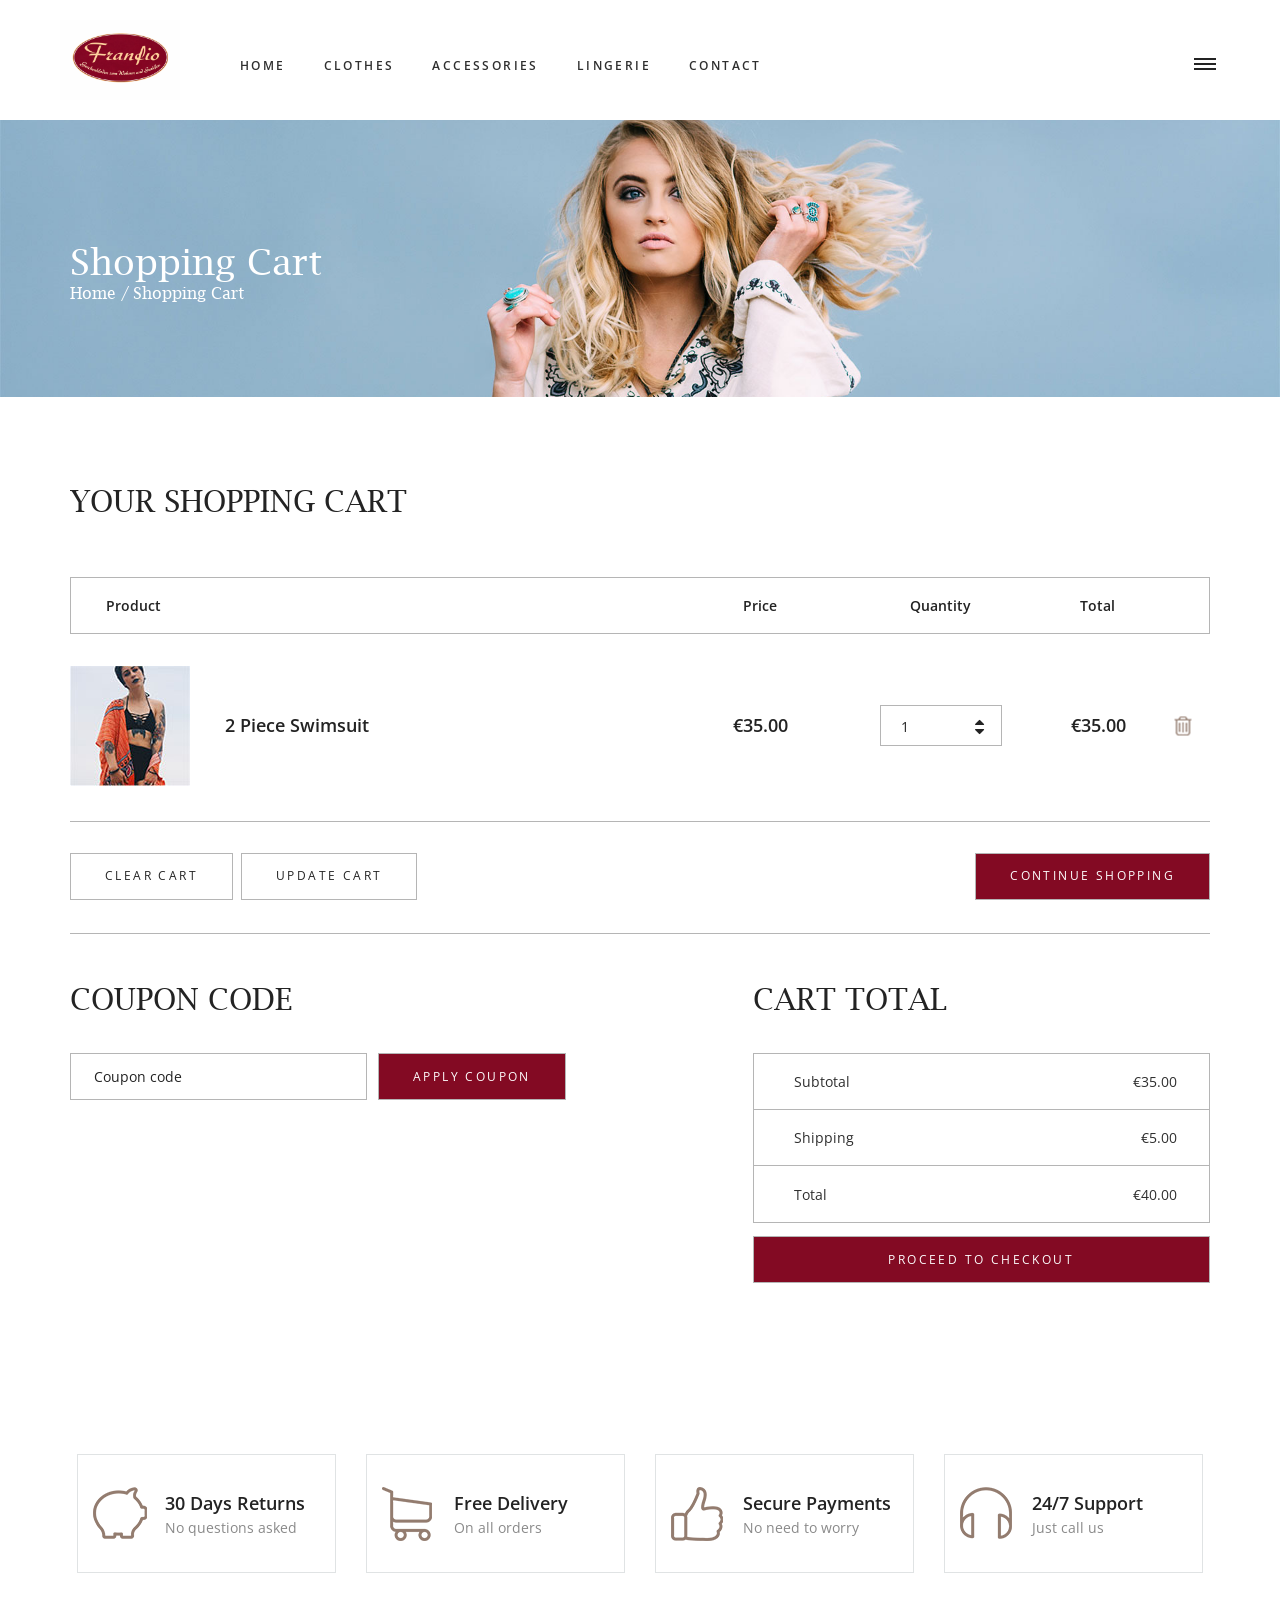
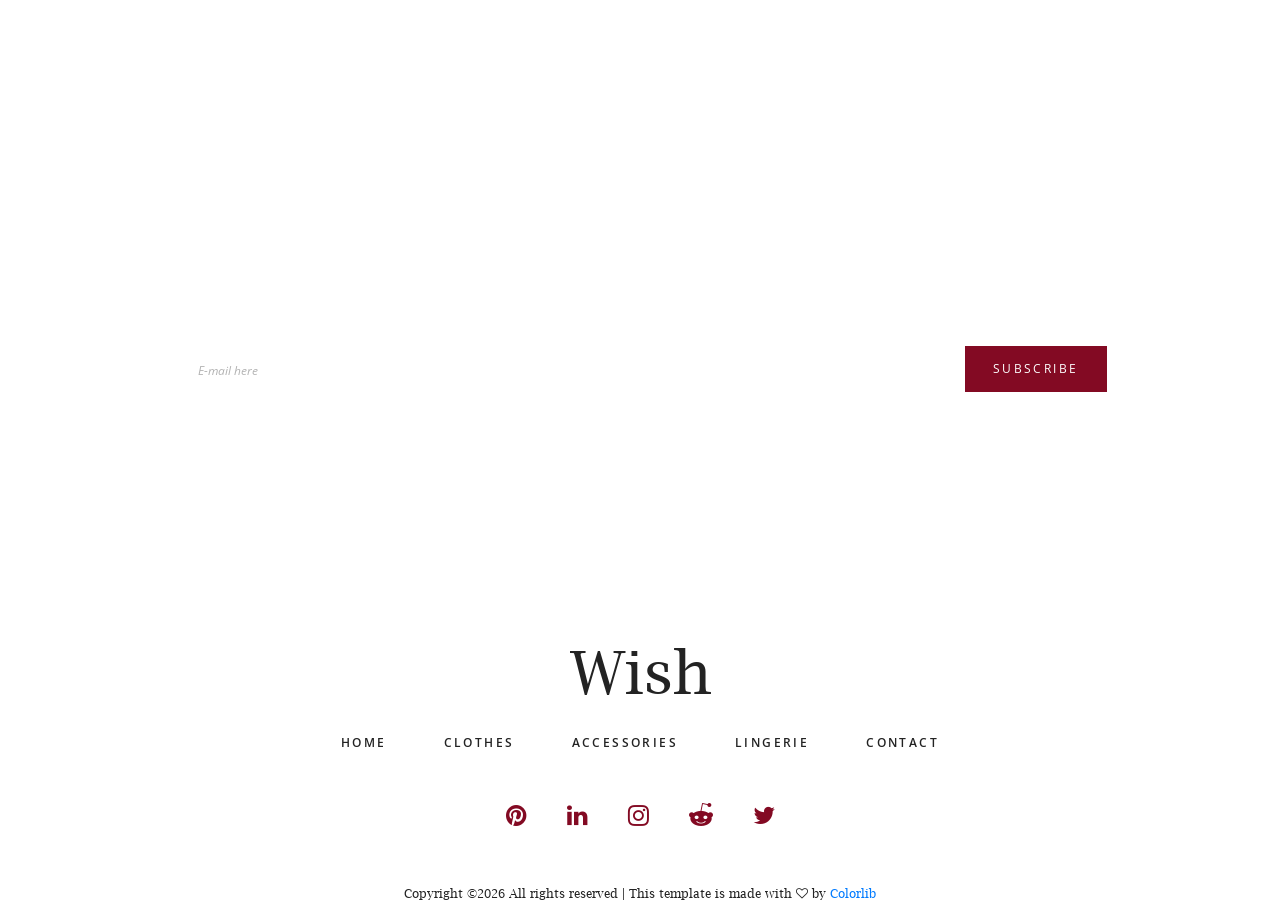
==== cart.html @ d39169b8 "first commit" ====
<!DOCTYPE html>
<html lang="en">
<head>
<title>Cart</title>
<meta charset="utf-8">
<meta http-equiv="X-UA-Compatible" content="IE=edge">
<meta name="description" content="Official website">
<meta name="viewport" content="width=device-width, initial-scale=1">
<link rel="icon" type="image/jpeg" href="images/logome.jpeg">
<meta property="og:image" content="images/logome.jpeg">
<link rel="stylesheet" type="text/css" href="styles/bootstrap4/bootstrap.min.css">
<link href="plugins/font-awesome-4.7.0/css/font-awesome.min.css" rel="stylesheet" type="text/css">
<link rel="stylesheet" type="text/css" href="styles/cart.css">
<link rel="stylesheet" type="text/css" href="styles/cart_responsive.css">
</head>
<body>

<div class="super_container">
	
	<!-- Header -->

	<header class="header">
		<div class="header_inner d-flex flex-row align-items-center justify-content-start">
			<div class="logo"><a href="index.html">
				<img src="images/logome.jpeg" alt="Logo" style="width: 120px;">
			</a></div>
			<nav class="main_nav">
				<ul>
					<li><a href="index.html">home</a></li>
					<li><a href="categories.html">clothes</a></li>
					<li><a href="categories.html">accessories</a></li>
					<li><a href="categories.html">lingerie</a></li>
					<li><a href="contact.html">contact</a></li>
				</ul>
			</nav>


			<div class="burger_container d-flex flex-column align-items-center justify-content-around menu_mm"><div></div><div></div><div></div></div>
		</div>
	</header>

	<!-- Menu -->

	<div class="menu d-flex flex-column align-items-end justify-content-start text-right menu_mm trans_400">
		<div class="menu_close_container"><div class="menu_close"><div></div><div></div></div></div>
		<div class="logo menu_mm"><a href="#">Wish</a></div>
		<nav class="menu_nav">
			<ul class="menu_mm">
				<li class="menu_mm"><a href="index.html">home</a></li>
				<li class="menu_mm"><a href="#">clothes</a></li>
				<li class="menu_mm"><a href="#">accessories</a></li>
				<li class="menu_mm"><a href="#">lingerie</a></li>
				<li class="menu_mm"><a href="#">contact</a></li>
			</ul>
		</nav>
	</div>

	<!-- Home -->

	<div class="home">
		<div class="home_background parallax-window" data-parallax="scroll" data-image-src="images/cart.jpg" data-speed="0.8"></div>
		<div class="container">
			<div class="row">
				<div class="col">
					<div class="home_container">
						<div class="home_content">
							<div class="home_title">Shopping Cart</div>
							<div class="breadcrumbs">
								<ul>
									<li><a href="index.html">Home</a></li>
									<li>Shopping Cart</li>
								</ul>
							</div>
						</div>
					</div>
				</div>
			</div>
		</div>
	</div>

	<!-- Cart -->

	<div class="cart_container">
		<div class="container">
			<div class="row">
				<div class="col">
					<div class="cart_title">your shopping cart</div>
				</div>
			</div>
			<div class="row">
				<div class="col">
					<div class="cart_bar d-flex flex-row align-items-center justify-content-start">
						<div class="cart_bar_title_name">Product</div>
						<div class="cart_bar_title_content ml-auto">
							<div class="cart_bar_title_content_inner d-flex flex-row align-items-center justify-content-end">
								<div class="cart_bar_title_price">Price</div>
								<div class="cart_bar_title_quantity">Quantity</div>
								<div class="cart_bar_title_total">Total</div>
								<div class="cart_bar_title_button"></div>
							</div>
						</div>
					</div>
				</div>
			</div>
			<div class="row">
				<div class="col">
					<div class="cart_products">
						<ul>
							<li class=" cart_product d-flex flex-md-row flex-column align-items-md-center align-items-start justify-content-start">
								<!-- Product Image -->
								<div class="cart_product_image"><img src="images/cart_product_1.jpg" alt=""></div>
								<!-- Product Name -->
								<div class="cart_product_name"><a href="product.html">2 Piece Swimsuit</a></div>
								<div class="cart_product_info ml-auto">
									<div class="cart_product_info_inner d-flex flex-row align-items-center justify-content-md-end justify-content-start">
										<!-- Product Price -->
										<div class="cart_product_price">€35.00</div>
										<!-- Product Quantity -->
										<div class="product_quantity_container">
											<div class="product_quantity clearfix">
												<input id="quantity_input" type="text" pattern="[0-9]*" value="1">
												<div class="quantity_buttons">
													<div id="quantity_inc_button" class="quantity_inc quantity_control"><i class="fa fa-caret-up" aria-hidden="true"></i></div>
													<div id="quantity_dec_button" class="quantity_dec quantity_control"><i class="fa fa-caret-down" aria-hidden="true"></i></div>
												</div>
											</div>
										</div>
										<!-- Products Total Price -->
										<div class="cart_product_total">€35.00</div>
										<!-- Product Cart Trash Button -->
										<div class="cart_product_button">
											<button class="cart_product_remove"><img src="images/trash.png" alt=""></button>
										</div>
									</div>
								</div>
							</li>
						</ul>
					</div>
				</div>
			</div>
			<div class="row">
				<div class="col">
					<div class="cart_control_bar d-flex flex-md-row flex-column align-items-start justify-content-start">
						<button class="button_clear cart_button">clear cart</button>
						<button class="button_update cart_button">update cart</button>
						<button class="button_update cart_button_2 ml-md-auto">continue shopping</button>
					</div>
				</div>
			</div>
			<div class="row cart_extra">
				<!-- Cart Coupon -->
				<div class="col-lg-6">
					<div class="cart_coupon">
						<div class="cart_title">coupon code</div>
						<form action="#" class="cart_coupon_form d-flex flex-row align-items-start justify-content-start" id="cart_coupon_form">
							<input type="text" class="cart_coupon_input" placeholder="Coupon code" required="required">
							<button class="button_clear cart_button_2">apply coupon</button>
						</form>
					</div>
				</div>
				<!-- Cart Total -->
				<div class="col-lg-5 offset-lg-1">
					<div class="cart_total">
						<div class="cart_title">cart total</div>
						<ul>
							<li class="d-flex flex-row align-items-center justify-content-start">
								<div class="cart_total_title">Subtotal</div>
								<div class="cart_total_price ml-auto">€35.00</div>
							</li>
							<li class="d-flex flex-row align-items-center justify-content-start">
								<div class="cart_total_title">Shipping</div>
								<div class="cart_total_price ml-auto">€5.00</div>
							</li>
							<li class="d-flex flex-row align-items-center justify-content-start">
								<div class="cart_total_title">Total</div>
								<div class="cart_total_price ml-auto">€40.00</div>
							</li>
						</ul>
						<button class="cart_total_button">proceed to checkout</button>
					</div>
				</div>
			</div>
		</div>
	</div>

	<!-- Newsletter -->

	<div class="newsletter">
		<div class="newsletter_content">
			<div class="newsletter_image parallax-window" data-parallax="scroll" data-image-src="images/cart_nl.jpg" data-speed="0.8"></div>
			<div class="container">
				<div class="row options">

					<!-- Options Item -->
					<div class="col-lg-3">
						<div class="options_item d-flex flex-row align-items-center justify-content-start">
							<div class="option_image"><img src="images/option_1.png" alt=""></div>
							<div class="option_content">
								<div class="option_title">30 Days Returns</div>
								<div class="option_subtitle">No questions asked</div>
							</div>
						</div>
					</div>

					<!-- Options Item -->
					<div class="col-lg-3">
						<div class="options_item d-flex flex-row align-items-center justify-content-start">
							<div class="option_image"><img src="images/option_2.png" alt=""></div>
							<div class="option_content">
								<div class="option_title">Free Delivery</div>
								<div class="option_subtitle">On all orders</div>
							</div>
						</div>
					</div>

					<!-- Options Item -->
					<div class="col-lg-3">
						<div class="options_item d-flex flex-row align-items-center justify-content-start">
							<div class="option_image"><img src="images/option_3.png" alt=""></div>
							<div class="option_content">
								<div class="option_title">Secure Payments</div>
								<div class="option_subtitle">No need to worry</div>
							</div>
						</div>
					</div>

					<!-- Options Item -->
					<div class="col-lg-3">
						<div class="options_item d-flex flex-row align-items-center justify-content-start">
							<div class="option_image"><img src="images/option_4.png" alt=""></div>
							<div class="option_content">
								<div class="option_title">24/7 Support</div>
								<div class="option_subtitle">Just call us</div>
							</div>
						</div>
					</div>

				</div>
				<div class="row newsletter_row">
					<div class="col">
						<div class="section_title_container text-center">
							<div class="section_subtitle">only the best</div>
							<div class="section_title">subscribe for a 20% discount</div>
						</div>
					</div>
				</div>
				<div class="row newsletter_container">
					<div class="col-lg-10 offset-lg-1">
						<div class="newsletter_form_container">
							<form action="#">
								<input type="email" class="newsletter_input" required="required" placeholder="E-mail here">
								<button type="submit" class="newsletter_button">subscribe</button>
							</form>
						</div>
						<div class="newsletter_text">Integer ut imperdiet erat. Quisque ultricies lectus tellus, eu tristique magna pharetra nec. Fusce vel lorem libero. Integer ex mi, facilisis sed nisi ut, vestib ulum ultrices nulla. Aliquam egestas tempor leo.</div>
					</div>
				</div>
			</div>
		</div>
	</div>

	<!-- Footer -->

	<footer class="footer">
		<div class="container">
			<div class="row">
				<div class="col text-center">
					<div class="footer_logo"><a href="#">Wish</a></div>
					<nav class="footer_nav">
						<ul>
							<li><a href="index.html">home</a></li>
							<li><a href="categories.html">clothes</a></li>
							<li><a href="categories.html">accessories</a></li>
							<li><a href="categories.html">lingerie</a></li>
							<li><a href="contact.html">contact</a></li>
						</ul>
					</nav>
					<div class="footer_social">
						<ul>
							<li><a href="#"><i class="fa fa-pinterest" aria-hidden="true"></i></a></li>
							<li><a href="#"><i class="fa fa-linkedin" aria-hidden="true"></i></a></li>
							<li><a href="#"><i class="fa fa-instagram" aria-hidden="true"></i></a></li>
							<li><a href="#"><i class="fa fa-reddit-alien" aria-hidden="true"></i></a></li>
							<li><a href="#"><i class="fa fa-twitter" aria-hidden="true"></i></a></li>
						</ul>
					</div>
					<div class="copyright"><!-- Link back to Colorlib can't be removed. Template is licensed under CC BY 3.0. -->
Copyright &copy;<script>document.write(new Date().getFullYear());</script> All rights reserved | This template is made with <i class="fa fa-heart-o" aria-hidden="true"></i> by <a href="https://colorlib.com" target="_blank">Colorlib</a>
<!-- Link back to Colorlib can't be removed. Template is licensed under CC BY 3.0. --></div>
				</div>
			</div>
		</div>
	</footer>
</div>

<script src="js/jquery-3.2.1.min.js"></script>
<script src="styles/bootstrap4/popper.js"></script>
<script src="styles/bootstrap4/bootstrap.min.js"></script>
<script src="plugins/easing/easing.js"></script>
<script src="plugins/parallax-js-master/parallax.min.js"></script>
<script src="js/cart_custom.js"></script>
</body>
</html>
---- styles/cart.css ----
@charset "utf-8";
/* CSS Document */

/******************************

[Table of Contents]

1. Fonts
2. Body and some general stuff
3. Header
	3.1 Header - Logo
	3.2 Header - Main Navigation
	3.3 Header - Search
	3.4 Header - Shopping
	3.5 Header - Burger
4. Home
5. Menu
6. Cart
7. Options
8. Newsletter
9. Footer


******************************/

/***********
1. Fonts
***********/

@import url('https://fonts.googleapis.com/css?family=Open+Sans:300,400,600,700,800');
@font-face
{
	font-family: 'Lucida';
	src: url('../fonts/lucida_bright_regular.ttf')  format('truetype');
}
@font-face
{
	font-family: 'Lucida';
	src: url('../fonts/lucida_bright_demi.ttf')  format('truetype');
	font-weight: 700;
}
@font-face
{
	font-family: 'Beyond';
	src: url('../fonts/beyond_the_mountains.otf')  format('opentype'),
		 url('../fonts/beyond_the_mountains.ttf')  format('truetype');
}

/*********************************
2. Body and some general stuff
*********************************/

*
{
	margin: 0;
	padding: 0;
	-webkit-font-smoothing: antialiased;
	-webkit-text-shadow: rgba(0,0,0,.01) 0 0 1px;
	text-shadow: rgba(0,0,0,.01) 0 0 1px;
}
body
{
	font-family: 'Open Sans', sans-serif;
	font-size: 14px;
	font-weight: 400;
	background: #FFFFFF;
	color: #2f2f2f;
}
div
{
	display: block;
	position: relative;
	-webkit-box-sizing: border-box;
    -moz-box-sizing: border-box;
    box-sizing: border-box;
}
ul
{
	list-style: none;
	margin-bottom: 0px;
}
p
{
	font-family: 'Open Sans', sans-serif;
	font-size: 14px;
	line-height: 2;
	font-weight: 400;
	color: #929191;
	-webkit-font-smoothing: antialiased;
	-webkit-text-shadow: rgba(0,0,0,.01) 0 0 1px;
	text-shadow: rgba(0,0,0,.01) 0 0 1px;
}
p a
{
	display: inline;
	position: relative;
	color: inherit;
	border-bottom: solid 1px #830a23;
	-webkit-transition: all 200ms ease;
	-moz-transition: all 200ms ease;
	-ms-transition: all 200ms ease;
	-o-transition: all 200ms ease;
	transition: all 200ms ease;
}
a, a:hover, a:visited, a:active, a:link
{
	text-decoration: none;
	-webkit-font-smoothing: antialiased;
	-webkit-text-shadow: rgba(0,0,0,.01) 0 0 1px;
	text-shadow: rgba(0,0,0,.01) 0 0 1px;
}
p a:active
{
	position: relative;
	color: #830a23;
}
p a:hover
{
	color: #FFFFFF;
	background: #830a23;
	color: #fad0a3;
}
p a:hover::after
{
	opacity: 0.2;
}
::selection
{
	
}
p::selection
{
	
}
h1{font-size: 48px;}
h2{font-size: 36px;}
h3{font-size: 24px;}
h4{font-size: 18px;}
h5{font-size: 14px;}
h1, h2, h3, h4, h5, h6
{
	font-family: 'Open Sans', sans-serif;
	-webkit-font-smoothing: antialiased;
	-webkit-text-shadow: rgba(0,0,0,.01) 0 0 1px;
	text-shadow: rgba(0,0,0,.01) 0 0 1px;
}
h1::selection, 
h2::selection, 
h3::selection, 
h4::selection, 
h5::selection, 
h6::selection
{
	
}
.form-control
{
	color: #830a23;
}
section
{
	display: block;
	position: relative;
	box-sizing: border-box;
}
.clear
{
	clear: both;
}
.clearfix::before, .clearfix::after
{
	content: "";
	display: table;
}
.clearfix::after
{
	clear: both;
}
.clearfix
{
	zoom: 1;
}
.float_left
{
	float: left;
}
.float_right
{
	float: right;
}
.trans_200
{
	-webkit-transition: all 200ms ease;
	-moz-transition: all 200ms ease;
	-ms-transition: all 200ms ease;
	-o-transition: all 200ms ease;
	transition: all 200ms ease;
}
.trans_300
{
	-webkit-transition: all 300ms ease;
	-moz-transition: all 300ms ease;
	-ms-transition: all 300ms ease;
	-o-transition: all 300ms ease;
	transition: all 300ms ease;
}
.trans_400
{
	-webkit-transition: all 400ms ease;
	-moz-transition: all 400ms ease;
	-ms-transition: all 400ms ease;
	-o-transition: all 400ms ease;
	transition: all 400ms ease;
}
.trans_500
{
	-webkit-transition: all 500ms ease;
	-moz-transition: all 500ms ease;
	-ms-transition: all 500ms ease;
	-o-transition: all 500ms ease;
	transition: all 500ms ease;
}
.fill_height
{
	height: 100%;
}
.super_container
{
	width: 100%;
	overflow: hidden;
}
.prlx_parent
{
	overflow: hidden;
}
.prlx
{
	height: 130% !important;
}
.parallax-window
{
    min-height: 400px;
    background: transparent;
}
.nopadding
{
	padding: 0px !important;
}
.section_title_container
{

}
.section_subtitle
{
	font-size: 14px;
	font-weight: 600;
	color: #830a23;
	text-transform: uppercase;
	letter-spacing: 0.2em;
}
.section_title
{
	font-family: 'Lucida', serif;
	font-size: 60px;
	text-transform: uppercase;
	color: #2f2f2f;
	margin-top: -4px;
}
.button
{
	width: 142px;
	height: 46px;
	background: #830a23;
	color: #fad0a3;
	text-align: center;
	-webkit-transition: all 200ms ease;
	-moz-transition: all 200ms ease;
	-ms-transition: all 200ms ease;
	-o-transition: all 200ms ease;
	transition: all 200ms ease;
}
.button a
{
	display: block;
	font-size: 12px;
	text-transform: uppercase;
	color: #FFFFFF;
	letter-spacing: 0.2em;
	line-height: 46px;
	-webkit-transition: all 200ms ease;
	-moz-transition: all 200ms ease;
	-ms-transition: all 200ms ease;
	-o-transition: all 200ms ease;
	transition: all 200ms ease;
}
.button:hover
{
	background: #e0e3e4;
}
.button:hover a
{
	color: #232323;
}

/*********************************
3. Header
*********************************/

.header
{
	position: fixed;
	top: 0;
	left: 0;
	width: 100%;
	height: 120px;
	background: #FFFFFF;
	z-index: 100;
	padding-left: 60px;
	padding-right: 64px;
	-webkit-transition: all 200ms ease;
	-moz-transition: all 200ms ease;
	-ms-transition: all 200ms ease;
	-o-transition: all 200ms ease;
	transition: all 200ms ease;
}
.header.scrolled
{
	height: 80px;
}
.header_inner
{
	width: 100%;
	height: 100%;
}

/*********************************
3.1 Header - Logo
*********************************/

.logo a
{
	font-family: 'Lucida', serif;
	font-size: 30px;
	color: #2f2f2f;
}

/*********************************
3.2 Header - Main Navigation
*********************************/

.main_nav
{
	padding-left: 252px;
	-webkit-transform: translateY(4px);
	-moz-transform: translateY(4px);
	-ms-transform: translateY(4px);
	-o-transform: translateY(4px);
	transform: translateY(4px);
}
.main_nav ul li
{
	display: inline-block;
	margin-right: 50px;
}
.main_nav ul li:last-child
{
	margin-right: 0;
}
.main_nav ul li a
{
	font-size: 12px;
	text-transform: uppercase;
	color: #2f2f2f;
	font-weight: 600;
	letter-spacing: 0.2em;
	-webkit-transition: all 200ms ease;
	-moz-transition: all 200ms ease;
	-ms-transition: all 200ms ease;
	-o-transition: all 200ms ease;
	transition: all 200ms ease;
}
.main_nav ul li a:hover
{
	color: #830a23;
}

/*********************************
3.3 Header - Search
*********************************/

.search
{
	display: inline-block;
	width: 400px;
	-webkit-transform: translateY(2px);
	-moz-transform: translateY(2px);
	-ms-transform: translateY(2px);
	-o-transform: translateY(2px);
	transform: translateY(2px);
}
.search_input
{
	width: 100%;
	height: 43px;
	background: #f9f5f5;
	border: none;
	outline: none;
	padding-left: 20px;
}
.search_button
{
	position: absolute;
	top: 45%;
	-webkit-transform: translateY(-50%);
	-moz-transform: translateY(-50%);
	-ms-transform: translateY(-50%);
	-o-transform: translateY(-50%);
	transform: translateY(-50%);
	right: 10px;
	width: 19px;
	height: 19px;
	background: transparent;
	border: none;
	outline: none;
}
.search_button:focus
{
	outline: none !important;
}
.search_button img
{
	max-width: 100%;
}

/*********************************
3.4 Header - Shopping
*********************************/

.shopping
{
	display: inline-block;
	margin-left: 111px;
	padding-right: 161px;
	-webkit-transform: translateY(-2px);
	-moz-transform: translateY(-2px);
	-ms-transform: translateY(-2px);
	-o-transform: translateY(-2px);
	transform: translateY(-2px);
}
.shopping a
{
	display: inline-block;
	margin-right: 10px;
}
.shopping a:last-child
{
	margin-right: 0;
}
.cart_num_container,
.star_num_container
{
	position: absolute;
	top: 13px;
	left: -5px;
	width: 15px;
	height: 15px;
	background: #830a23;
	color: #fad0a3;
	border-radius: 50%;
}
.cart_num_inner,
.star_num_inner
{
	width: 100%;
	height: 100%;
}
.cart_num,
.star_num
{
	position: absolute;
	top: 50%;
	left: 50%;
	-webkit-transform: translate(-50%, -50%);
	-moz-transform: translate(-50%, -50%);
	-ms-transform: translate(-50%, -50%);
	-o-transform: translate(-50%, -50%);
	transform: translate(-50%, -50%);
	font-size: 9px;
	font-weight: 600;
	color: #FFFFFF;
}
.star img
{
	width: 20px;
	height: 20px;
}
.avatar img
{
	width: 20px;
	height: 20px;
}

/*********************************
3.5 Header - Burger
*********************************/

.burger_container
{
	position: absolute;
	top: calc(50% + 4px);
	-webkit-transform: translateY(-50%);
	-moz-transform: translateY(-50%);
	-ms-transform: translateY(-50%);
	-o-transform: translateY(-50%);
	transform: translateY(-50%);
	right: 0;
	width: 22px;
	height: 16px;
	cursor: pointer;
}
.burger_container div
{
	width: 100%;
	height: 2px;
	background: #232323;
	-webkit-transition: all 200ms ease;
	-moz-transition: all 200ms ease;
	-ms-transition: all 200ms ease;
	-o-transition: all 200ms ease;
	transition: all 200ms ease;
	pointer-events: none;
}
.burger_container:hover div
{
	background: #830a23;
	color: #fad0a3;
}

/*********************************
4. Home
*********************************/

.home
{
	width: 100%;
}
.home_background
{
	position: absolute;
	top: 0;
	left: 0;
	width: 100%;
	height: 100%;
}
.home_container
{
	width: 100%;
	height: 397px;
}
.home_content
{
	position: absolute;
	left: 0;
	top: 62.4%;
}
.home_title
{
	font-family: 'Lucida', serif;
	font-size: 36px;
	color: #FFFFFF;
	line-height: 0.75;
}
.breadcrumbs
{
	margin-top: 6px;
}
.breadcrumbs ul li
{
	display: inline-block;
	position: relative;
	font-family: 'Lucida', serif;
	font-size: 16px;
	color: #FFFFFF;
}
.breadcrumbs ul li a
{
	font-family: 'Lucida', serif;
	font-size: 16px;
	color: #FFFFFF;
	-webkit-transition: all 200ms ease;
	-moz-transition: all 200ms ease;
	-ms-transition: all 200ms ease;
	-o-transition: all 200ms ease;
	transition: all 200ms ease;
}
.breadcrumbs ul li::after
{
	display: inline-block;
	content: '/';
	margin-left: 6px;
}
.breadcrumbs ul li:last-child::after
{
	display: none;
}
.breadcrumbs ul li a:hover
{
	color: #830a23;
}

/*********************************
5. Menu
*********************************/

.menu
{
	position: fixed;
	top: 0;
	right: -400px;
	width: 400px;
	height: 100vh;
	background: #FFFFFF;
	z-index: 101;
	padding-right: 60px;
	padding-top: 87px;
	padding-left: 50px;
}
.menu.active
{
	right: 0;
}
.menu_close_container
{
	position: absolute;
	top: 30px;
	right: 60px;
	width: 18px;
	height: 18px;
	transform-origin: center center;
	-webkit-transform: rotate(45deg);
	-moz-transform: rotate(45deg);
	-ms-transform: rotate(45deg);
	-o-transform: rotate(45deg);
	transform: rotate(45deg);
	cursor: pointer;
}
.menu_close
{
	width: 100%;
	height: 100%;
	transform-style: preserve-3D;
}
.menu_close div
{
	width: 100%;
	height: 2px;
	background: #232323;
	top: 8px;
	-webkit-transition: all 200ms ease;
	-moz-transition: all 200ms ease;
	-ms-transition: all 200ms ease;
	-o-transition: all 200ms ease;
	transition: all 200ms ease;
}
.menu_close div:last-of-type
{
	-webkit-transform: rotate(90deg) translateX(-2px);
	-moz-transform: rotate(90deg) translateX(-2px);
	-ms-transform: rotate(90deg) translateX(-2px);
	-o-transform: rotate(90deg) translateX(-2px);
	transform: rotate(90deg) translateX(-2px);
	transform-origin: center;
}
.menu_close:hover div
{
	background: #830a23;
	color: #fad0a3;
}
.menu .logo
{
	margin-bottom: 60px;
}
.menu_nav ul li
{
	margin-bottom: 11px;
}
.menu_nav ul li a
{
	font-size: 12px;
	text-transform: uppercase;
	color: #2f2f2f;
	font-weight: 600;
	letter-spacing: 0.2em;
	-webkit-transition: all 200ms ease;
	-moz-transition: all 200ms ease;
	-ms-transition: all 200ms ease;
	-o-transition: all 200ms ease;
	transition: all 200ms ease;
}
.menu_nav ul li a:hover
{
	color: #830a23;
}
.menu .search
{
	width: 100%;
	margin-bottom: 67px;
}

/*********************************
6. Cart
*********************************/

.cart_container
{
	padding-top: 93px;
	padding-bottom: 111px;
	background: #FFFFFF;
}
.cart_title
{
	font-family: 'Lucida', serif;
	font-size: 30px;
	color: #232323;
	text-transform: uppercase;
	line-height: 0.75;
}
.cart_bar
{
	width: 100%;
	height: 57px;
	border: solid 1px #b5b5b5;
	margin-top: 64px;
}
.cart_bar_title_name,
.cart_bar_title_price,
.cart_bar_title_quantity,
.cart_bar_title_total
{
	font-size: 14px;
	font-weight: 600;
	color: #232323;
}
.cart_bar_title_name
{
	margin-left: 35px;
}
.cart_bar_title_content
{
	width: 532px;
}
.cart_bar_title_content_inner
{
	width: 100%;
}
.cart_bar_title_price
{
	width: 31%;
	text-align: center;
}
.cart_bar_title_quantity
{
	width: 37%;
	text-align: center;
}
.cart_bar_title_total
{
	width: 22%;
	text-align: center;
}
.cart_bar_title_button
{
	width: 10%;
	height: 100%;
}
.cart_product
{
	border-bottom: solid 1px #b5b5b5;
	padding-bottom: 35px;
	padding-top: 32px;
}
.cart_product_info
{
	width: 532px;
}
.cart_product_info_inner
{
	width: 100%;
}
.cart_product_name a,
.cart_product_price,
.cart_product_total
{
	font-size: 18px;
	font-weight: 600;
	color: #232323;
}
.cart_product_price
{
	width: 31%;
	text-align: center;
}
.product_quantity_container
{
	width: 37%;
	text-align: center;
}
.cart_product_total
{
	width: 22%;
	text-align: center;
}
.cart_product_button
{
	width: 10%;
	text-align: center;
}
.cart_product_name
{
	margin-left: 35px;
}
.cart_product_name a
{
	-webkit-transition: all 200ms ease;
	-moz-transition: all 200ms ease;
	-ms-transition: all 200ms ease;
	-o-transition: all 200ms ease;
	transition: all 200ms ease;
}
.cart_product_name a:hover
{
	color: #830a23;
}
.product_quantity
{
	display: inline-block;
	width: 122px;
	height: 41px;
	border: solid 1px #b5b5b5;
	overflow: hidden;
	padding-left: 11px;
	vertical-align: middle;
}
.product_quantity input
{
	display: block;
	width: 30px;
	height: 41px;
	border: none;
	outline: none;
	font-size: 14px;
	font-weight: 400;
	color: #232323;
	text-align: left;
	padding-left: 9px;
	line-height: 39px;
	float: left;
}
.quantity_buttons
{
	position: absolute;
	top: 0;
	right: 7px;
	height: 100%;
	width: 29px;
}
.quantity_inc, 
.quantity_dec
{
	display: -webkit-box;
	display: -moz-box;
	display: -ms-flexbox;
	display: -webkit-flex;
	display: flex;
	flex-direction: column;
	align-items: center;
	width: 100%;
	height: 50%;
	cursor: pointer;
}
.quantity_control i
{
	font-size: 16px;
	color: #232323;
	pointer-events: none;
}
.quantity_control:active
{
	border: solid 1px rgba(14, 140, 228, 0.2);
}
.quantity_inc
{
	padding-bottom: 0px;
	justify-content: flex-end;
}
.quantity_inc i
{
	-webkit-transform: translateY(3px);
	-moz-transform: translateY(3px);
	-ms-transform: translateY(3px);
	-o-transform: translateY(3px);
	transform: translateY(3px);
}
.quantity_dec
{
	padding-top: 0px;
	justify-content: flex-start;
}
.quantity_dec i
{
	-webkit-transform: translateY(-3px);
	-moz-transform: translateY(-3px);
	-ms-transform: translateY(-3px);
	-o-transform: translateY(-3px);
	transform: translateY(-3px);
}
.cart_product_remove
{
	width: 30px;
	height: 30px;
	background: transparent;
	border: none;
	outline: none;
	cursor: pointer;
}
.cart_product_remove img
{
	position: absolute;
	top: 50%;
	left: 50%;
	-webkit-transform: translate(-50%, -50%);
	-moz-transform: translate(-50%, -50%);
	-ms-transform: translate(-50%, -50%);
	-o-transform: translate(-50%, -50%);
	transform: translate(-50%, -50%);
}
.cart_control_bar
{
	padding-top: 31px;
	padding-bottom: 33px;
	border-bottom: solid 1px #b5b5b5;
}
.cart_button
{
	height: 47px;
	border: solid 1px #b5b5b5;
	outline: none;
	background: #FFFFFF;
	padding-left: 34px;
	padding-right: 34px;
	text-transform: uppercase;
	letter-spacing: 0.2em;
	font-size: 12px;
	color: #232323;
	cursor: pointer;
	-webkit-transition: all 200ms ease;
	-moz-transition: all 200ms ease;
	-ms-transition: all 200ms ease;
	-o-transition: all 200ms ease;
	transition: all 200ms ease;
}
.cart_button_2
{
	height: 47px;
	border: solid 1px #b5b5b5;
	outline: none;
	background: #830a23;
	color: #fad0a3;
	padding-left: 34px;
	padding-right: 34px;
	text-transform: uppercase;
	letter-spacing: 0.2em;
	font-size: 12px;
	color: #FFFFFF;
	cursor: pointer;
	-webkit-transition: all 200ms ease;
	-moz-transition: all 200ms ease;
	-ms-transition: all 200ms ease;
	-o-transition: all 200ms ease;
	transition: all 200ms ease;
}
.cart_button_2:hover
{
	background: #FFFFFF;
	color: #232323;
}
.cart_button:hover
{
	background: #830a23;
	color: #fad0a3;
	color: #FFFFFF;
	border: solid 1px #830a23;
}
.button_clear
{
	margin-right: 8px;
}
.cart_extra
{
	padding-top: 54px;
}
.cart_coupon_form
{
	margin-top: 43px;
}
.cart_coupon_input
{
	width: 297px;
	height: 47px;
	border: solid 1px #b5b5b5;
	outline: none;
	padding-left: 23px;
	margin-right: 11px;
}
.cart_coupon_input::-webkit-input-placeholder
{
	font-size: 14px !important;
	font-weight: 400 !important;
	color: #232323 !important;
}
.cart_coupon_input:-moz-placeholder
{
	font-size: 14px !important;
	font-weight: 400 !important;
	color: #232323 !important;
}
.cart_coupon_input::-moz-placeholder
{
	font-size: 14px !important;
	font-weight: 400 !important;
	color: #232323 !important;
} 
.cart_coupon_input:-ms-input-placeholder
{ 
	font-size: 14px !important;
	font-weight: 400 !important;
	color: #232323 !important;
}
.cart_coupon_input::input-placeholder
{
	font-size: 14px !important;
	font-weight: 400 !important;
	color: #232323 !important;
}
.cart_total
{
	width: 100%;
}
.cart_total ul
{
	width: 100%;
	margin-top: 43px;
	border: solid 1px #b5b5b5;
}
.cart_total ul li
{
	width: 100%;
	height: 56px;
	padding-left: 40px;
	padding-right: 32px;
	border-bottom: solid 1px #b5b5b5;
}
.cart_total ul li:last-child
{
	border-bottom: none;
}
.cart_total_button
{
	width: 100%;
	height: 47px;
	border: solid 1px #b5b5b5;
	outline: none;
	background: #830a23;
	color: #fad0a3;
	text-align: center;
	text-transform: uppercase;
	letter-spacing: 0.2em;
	margin-top: 13px;
	font-size: 12px;
	color: #FFFFFF;
	cursor: pointer;
	margin-top: 13px;
	-webkit-transition: all 200ms ease;
	-moz-transition: all 200ms ease;
	-ms-transition: all 200ms ease;
	-o-transition: all 200ms ease;
	transition: all 200ms ease;
}
.cart_total_button:hover
{
	background: #FFFFFF;
	color: #232323;
}

/*********************************
7. Options
*********************************/

.options
{
	padding-top: 60px;
	padding-bottom: 51px;
}
.options::after
{
	display: block;
	position: absolute;
	width: 200%;
	height: 48px;
	left: -50%;
	top: 100%;
	background: #FFFFFF;
	content: '';
}
.options_item
{
	background: #FFFFFF;
	height: 119px;
	width: 100%;
	padding-left: 27px;
	border: solid 1px #e0e3e4;
}
.option_image
{
	width: 54px;
	height: 54px;
}
.option_image img
{
	max-width: 100%;
}
.option_content
{
	margin-left: 18px;
}
.option_title
{
	font-size: 18px;
	font-weight: 600;
	color: #232323;
}
.option_subtitle
{
	font-size: 14px;
	color: #8a8a8a;
}

/*********************************
8. Newsletter
*********************************/

.newsletter
{
	width: 100%;
	padding-left: 62px;
	padding-right: 62px;
}
.newsletter_row
{
	margin-top: 140px;
}
.newsletter_content
{
	width: 100%;
	padding-bottom: 94px;
}
.newsletter_image
{
	position: absolute;
	top: 0;
	left: 0;
	width: 100%;
	height: 100%;
	background-repeat: no-repeat;
	background-size: cover;
	background-position: center center;
}
.newsletter .section_subtitle,
.newsletter .section_title
{
	color: #FFFFFF;
}
.newsletter_container
{
	margin-top: 75px;
}
.newsletter_input
{
	width: 100%;
	height: 46px;
	background: #FFFFFF;
	padding-left: 25px;
	border: none;
	outline: none;
}
.newsletter_input::-webkit-input-placeholder
{
	font-size: 12px !important;
	font-weight: 400 !important;
	font-style: italic;
	color: #b3b3b3 !important;
}
.newsletter_input:-moz-placeholder
{
	font-size: 12px !important;
	font-weight: 400 !important;
	font-style: italic;
	color: #b3b3b3 !important;
}
.newsletter_input::-moz-placeholder
{
	font-size: 12px !important;
	font-weight: 400 !important;
	font-style: italic;
	color: #b3b3b3 !important;
} 
.newsletter_input:-ms-input-placeholder
{ 
	font-size: 12px !important;
	font-weight: 400 !important;
	font-style: italic;
	color: #b3b3b3 !important;
}
.newsletter_input::input-placeholder
{
	font-size: 12px !important;
	font-weight: 400 !important;
	font-style: italic;
	color: #b3b3b3 !important;
}
.newsletter_button
{
	position: absolute;
	top: 0;
	right: 0;
	width: 142px;
	height: 46px;
	background: #830a23;
	color: #fad0a3;
	color: #FFFFFF;
	font-size: 12px;
	letter-spacing: 0.2em;
	text-transform: uppercase;
	border: none;
	outline: none;
	cursor: pointer;
	-webkit-transition: all 200ms ease;
	-moz-transition: all 200ms ease;
	-ms-transition: all 200ms ease;
	-o-transition: all 200ms ease;
	transition: all 200ms ease;
}
.newsletter_button:hover
{
	background: #e0e3e4;
	color: #232323;
}
.newsletter_text
{
	font-size: 14px;
	font-style: italic;
	color: #FFFFFF;
	margin-top: 19px;
}

/*********************************
9. Footer
*********************************/

.footer
{
	padding-top: 80px;
}
.footer_logo a
{
	font-family: 'Lucida', serif;
	font-size: 60px;
	color: #232323;
}
.footer_nav
{
	margin-top: 14px;
}
.footer_nav ul li
{
	display: inline-block;
	margin-right: 53px;
}
.footer_nav ul li:last-child
{
	margin-right: 0;
}
.footer_nav ul li a
{
	font-size: 12px;
	text-transform: uppercase;
	color: #232323;
	font-weight: 600;
	letter-spacing: 0.2em;
	-webkit-transition: all 200ms ease;
	-moz-transition: all 200ms ease;
	-ms-transition: all 200ms ease;
	-o-transition: all 200ms ease;
	transition: all 200ms ease;
}
.footer_nav ul li a:hover
{
	color: #830a23;
}
.footer_social
{
	margin-top: 51px;
}
.footer_social ul li
{
	display: inline-block;
	margin-right: 36px;
}
.footer_social ul li:last-child
{
	margin-right: 0;
}
.footer_social ul li a i
{
	font-size: 24px;
	color: #830a23;
	-webkit-transition: all 200ms ease;
	-moz-transition: all 200ms ease;
	-ms-transition: all 200ms ease;
	-o-transition: all 200ms ease;
	transition: all 200ms ease;
}
.footer_social ul li a i:hover
{
	color: #e0e3e4;
}
.copyright
{
	margin-top: 56px;
	padding-bottom: 13px;
	font-family: 'Lucida', serif;
	font-size: 12px;
	color: #232323;
}
/* Text color on wine background */
[style*="background: #830a23"],
[style*="background-color: #830a23"],
.bg-wine,
*[class*="background"][style*="#830a23"] {
  color: #fad0a3 !important;
}
*[class*="background"][style*="#830a23"] a,
*[class*="background"][style*="#830a23"] p,
*[class*="background"][style*="#830a23"] h1,
*[class*="background"][style*="#830a23"] h2,
*[class*="background"][style*="#830a23"] h3,
*[class*="background"][style*="#830a23"] h4,
*[class*="background"][style*="#830a23"] h5,
*[class*="background"][style*="#830a23"] h6 {
  color: #fad0a3 !important;
}
---- styles/cart_responsive.css ----
@charset "utf-8";
/* CSS Document */

/******************************

[Table of Contents]

1. 1600px
2. 1440px
3. 1280px
4. 1199px
5. 1024px
6. 991px
7. 959px
8. 880px
9. 768px
10. 767px
11. 539px
12. 479px
13. 400px

******************************/

/************
1. 1800px
************/

@media only screen and (max-width: 1800px)
{
	.search
	{
		width: 200px;
	}
}

/************
1. 1600px
************/

@media only screen and (max-width: 1600px)
{
	.main_nav
	{
		padding-left: 100px;
	}
	.shopping
	{
		padding-right: 100px;
		margin-left: 100px;
	}
}

/************
2. 1440px
************/

@media only screen and (max-width: 1440px)
{
	.shopping
	{
		padding-right: 74px;
		margin-left: 60px;
	}
}

/************
3. 1380px
************/

@media only screen and (max-width: 1380px)
{
	.main_nav
	{
		padding-left: 60px;
	}
	.main_nav ul li
	{
		margin-right: 34px;
	}
	.header_search
	{
		display: none;
	}
}

/************
3. 1280px
************/

@media only screen and (max-width: 1280px)
{
	.options_item
	{
		padding-left: 15px;
	}
}

/************
4. 1199px
************/

@media only screen and (max-width: 1199px)
{
	
}

/************
4. 1100px
************/

@media only screen and (max-width: 1100px)
{
	
}

/************
5. 1024px
************/

@media only screen and (max-width: 1024px)
{
	
}

/************
6. 991px
************/

@media only screen and (max-width: 991px)
{
	.main_nav
	{
		display: none;
	}
	.shopping
	{
		padding-right: 91px;
	}
	.section_title
	{
		font-size: 48px;
	}
	.cart_product_info,
	.cart_bar_title_content
	{
		width: 420px;
	}
	.cart_total
	{
		margin-top: 60px;
	}
	.footer_nav ul li
	{
		margin-right: 30px;
	}
}

/************
7. 959px
************/

@media only screen and (max-width: 959px)
{
	
}

/************
8. 880px
************/

@media only screen and (max-width: 880px)
{
	
}

/************
9. 768px
************/

@media only screen and (max-width: 768px)
{
	
}

/************
10. 767px
************/

@media only screen and (max-width: 767px)
{
	.cart_product_name
	{
		margin-left: 0;
		margin-top: 8px;
	}
	.cart_bar_title_content
	{
		padding-left: 15px;
	}
	.cart_bar_title_name
	{
		display: none;
	}
	.cart_product_info, .cart_bar_title_content
	{
		width: 100%;
	}
	.cart_product_info
	{
		margin-top: 15px;
	}
	.cart_product_price,
	.product_quantity_container,
	.cart_product_total,
	.cart_product_button,
	.cart_bar_title_price,
	.cart_bar_title_quantity,
	.cart_bar_title_total
	{
		text-align: left;
	}
	.cart_button:not(:last-child)
	{
		margin-bottom: 10px;
	}
}

/************
11. 575px
************/

@media only screen and (max-width: 575px)
{
	p{font-size: 13px;}
	.home
	{
		height: 372px;
	}
	.header
	{
		height: 70px;
		padding-left: 15px;
		padding-right: 15px;
	}
	.logo a
	{
		font-size: 24px;
	}
	.shopping
	{
		padding-right: 47px;
		margin-left: 0;
	}
	.burger_container
	{
		top: calc(50% + 1px);
	}
	.menu
	{
		width: 100%;
		right: -100%;
		padding-right: 15px;
		padding-left: 15px;
		padding-top: 21px;
	}
	.menu .search
	{
		margin-bottom: 50px;
	}
	.menu .search_input
	{
		height: 36px;
	}
	.menu_close_container
	{
		right: 15px;
	}
	.menu .logo
	{
		margin-bottom: 35px;
		margin-right: auto;
	}
	.menu.active
	{
		right: 0;
	}
	.section_subtitle
	{
		font-size: 12px;
	}
	.section_title
	{
		font-size: 28px;
	}
	.newsletter
	{
		padding-left: 15px;
		padding-right: 15px;
	}
	.newsletter_button
	{
		display: block;
		position: relative;
		margin: 0 auto;
		margin-top: 10px;
	}
	.newsletter_text
	{
		font-size: 13px;
	}
	.footer_logo a
	{
		font-size: 48px;
	}
	.footer_nav ul li
	{
		display: block;
		margin-right: 0;
		margin-bottom: 5px;
	}
	.footer_nav ul li:last-child
	{
		margin-bottom: 0;
	}
	.footer_social ul li
	{
		margin-right: 29px;
	}
	.footer_social ul li a i
	{
		font-size: 20px;
	}
}

/************
11. 539px
************/

@media only screen and (max-width: 539px)
{
	
}

/************
12. 480px
************/

@media only screen and (max-width: 480px)
{
	
}

/************
13. 479px
************/

@media only screen and (max-width: 479px)
{
	
}

/************
14. 400px
************/

@media only screen and (max-width: 400px)
{
	
}
/* Text color on wine background */
[style*="background: #830a23"],
[style*="background-color: #830a23"],
.bg-wine,
*[class*="background"][style*="#830a23"] {
  color: #fad0a3 !important;
}
*[class*="background"][style*="#830a23"] a,
*[class*="background"][style*="#830a23"] p,
*[class*="background"][style*="#830a23"] h1,
*[class*="background"][style*="#830a23"] h2,
*[class*="background"][style*="#830a23"] h3,
*[class*="background"][style*="#830a23"] h4,
*[class*="background"][style*="#830a23"] h5,
*[class*="background"][style*="#830a23"] h6 {
  color: #fad0a3 !important;
}
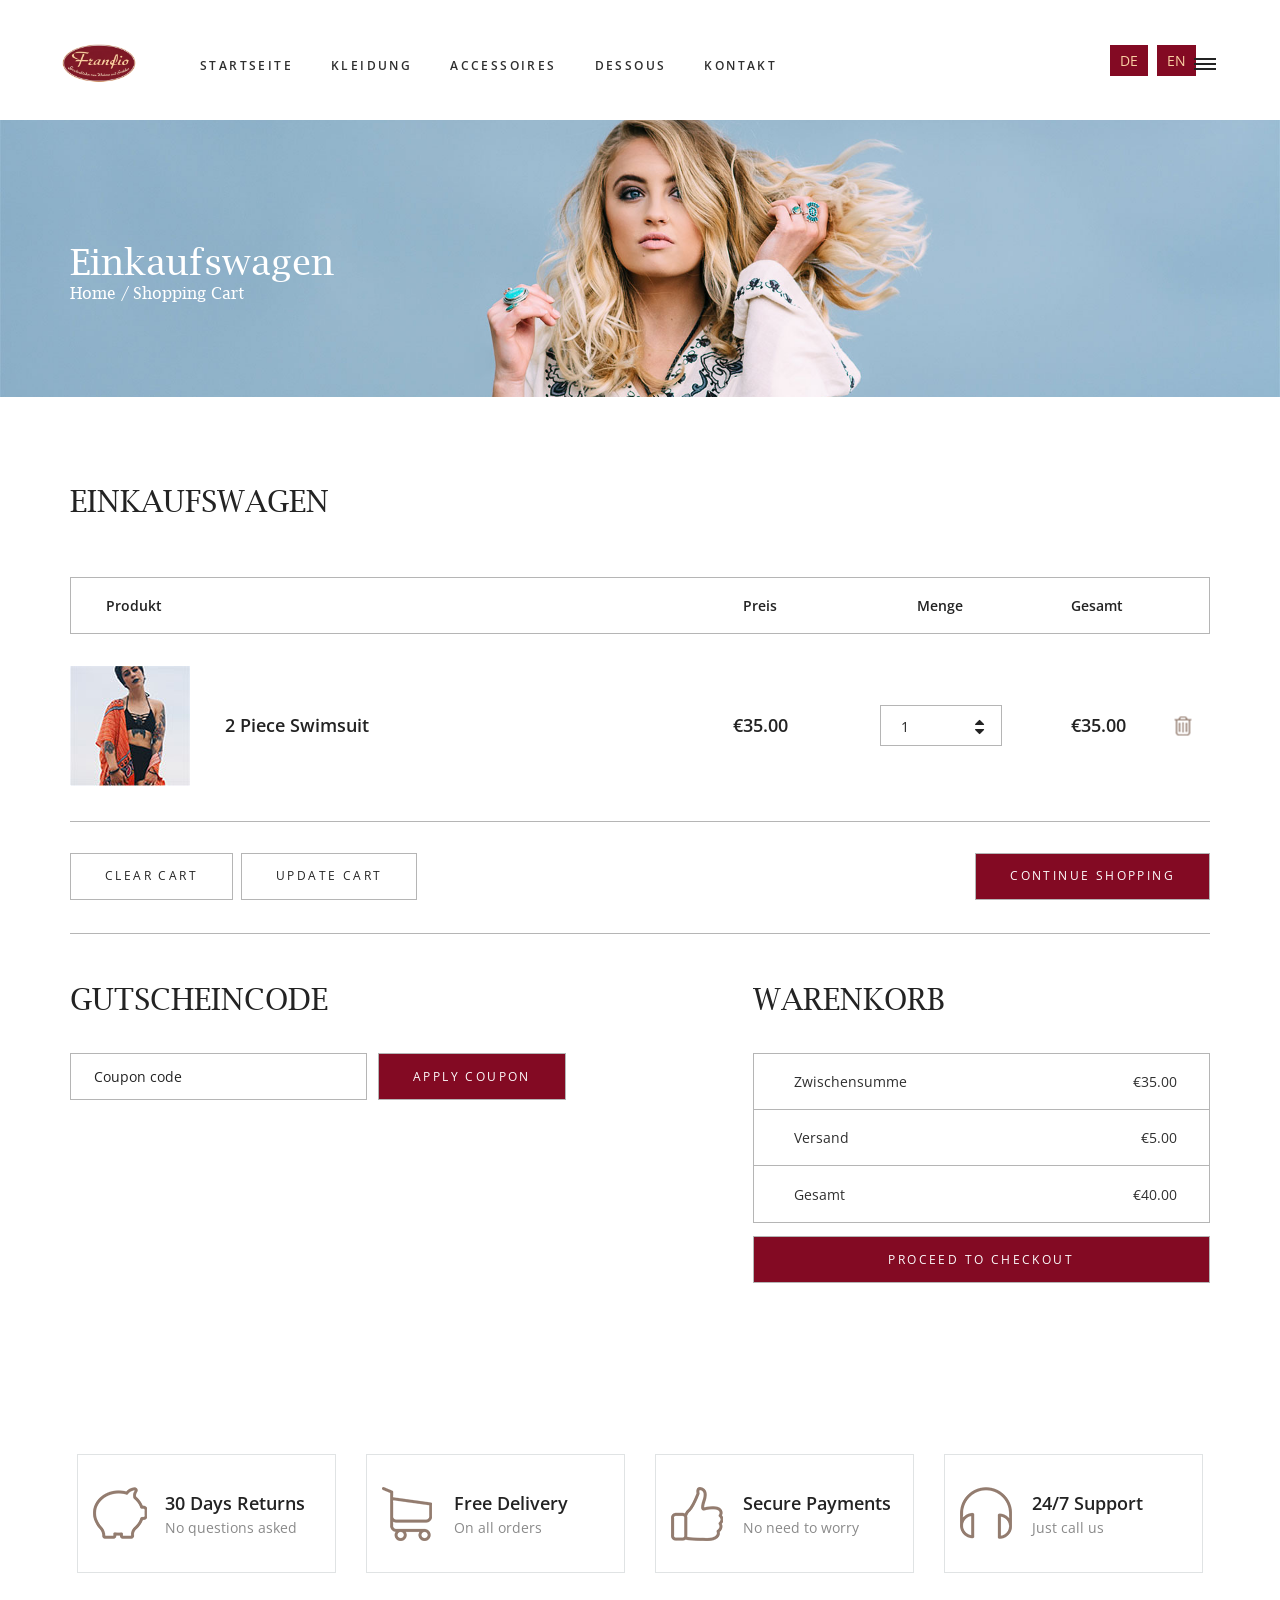
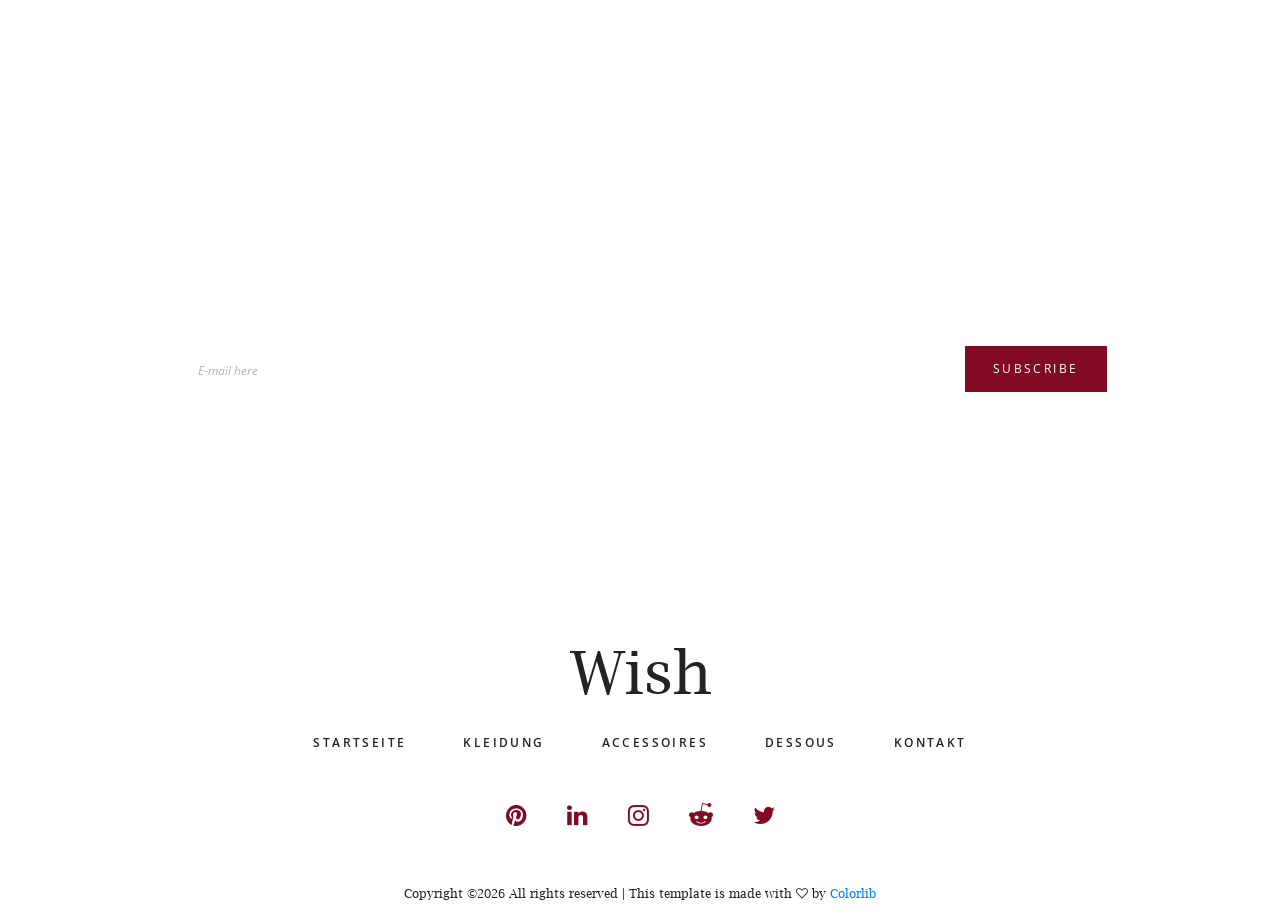
==== commit afd05776: "newp" ====
--- a/cart.html
+++ b/cart.html
@@ -1,5 +1,5 @@
 <!DOCTYPE html>
-<html lang="en">
+<html lang="de">
 <head>
 <title>Cart</title>
 <meta charset="utf-8">
@@ -22,19 +22,23 @@
 	<header class="header">
 		<div class="header_inner d-flex flex-row align-items-center justify-content-start">
 			<div class="logo"><a href="index.html">
-				<img src="images/logome.jpeg" alt="Logo" style="width: 120px;">
+			<img src="images/1.png" alt="" style="width: 80px;">
 			</a></div>
 			<nav class="main_nav">
 				<ul>
-					<li><a href="index.html">home</a></li>
-					<li><a href="categories.html">clothes</a></li>
-					<li><a href="categories.html">accessories</a></li>
-					<li><a href="categories.html">lingerie</a></li>
-					<li><a href="contact.html">contact</a></li>
+					<li><a href="index.html" data-translate="home">Startseite</a></li>
+					<li><a href="categories.html" data-translate="clothes">Kleidung</a></li>
+					<li><a href="categories.html" data-translate="accessories">Accessoires</a></li>
+					<li><a href="categories.html" data-translate="lingerie">Dessous</a></li>
+					<li><a href="contact.html" data-translate="contact">Kontakt</a></li>
 				</ul>
 			</nav>
 
 
+			<div class="lang-switcher" style="margin-left: auto; margin-right: 20px;">
+				<button onclick="switchLang('de')" style="padding: 5px 10px; cursor: pointer; background: #830a23; color: white; border: none; margin-right: 5px;">DE</button>
+				<button onclick="switchLang('en')" style="padding: 5px 10px; cursor: pointer; background: #830a23; color: white; border: none;">EN</button>
+			</div>
 			<div class="burger_container d-flex flex-column align-items-center justify-content-around menu_mm"><div></div><div></div><div></div></div>
 		</div>
 	</header>
@@ -64,7 +68,7 @@
 				<div class="col">
 					<div class="home_container">
 						<div class="home_content">
-							<div class="home_title">Shopping Cart</div>
+							<div class="home_title" data-translate="shopping cart">Einkaufswagen</div>
 							<div class="breadcrumbs">
 								<ul>
 									<li><a href="index.html">Home</a></li>
@@ -84,18 +88,18 @@
 		<div class="container">
 			<div class="row">
 				<div class="col">
-					<div class="cart_title">your shopping cart</div>
+					<div class="cart_title" data-translate="shopping cart">Einkaufswagen</div>
 				</div>
 			</div>
 			<div class="row">
 				<div class="col">
 					<div class="cart_bar d-flex flex-row align-items-center justify-content-start">
-						<div class="cart_bar_title_name">Product</div>
+						<div class="cart_bar_title_name" data-translate="product">Produkt</div>
 						<div class="cart_bar_title_content ml-auto">
 							<div class="cart_bar_title_content_inner d-flex flex-row align-items-center justify-content-end">
-								<div class="cart_bar_title_price">Price</div>
-								<div class="cart_bar_title_quantity">Quantity</div>
-								<div class="cart_bar_title_total">Total</div>
+								<div class="cart_bar_title_price" data-translate="price">Preis</div>
+								<div class="cart_bar_title_quantity" data-translate="quantity">Menge</div>
+								<div class="cart_bar_title_total" data-translate="total">Gesamt</div>
 								<div class="cart_bar_title_button"></div>
 							</div>
 						</div>
@@ -151,7 +155,7 @@
 				<!-- Cart Coupon -->
 				<div class="col-lg-6">
 					<div class="cart_coupon">
-						<div class="cart_title">coupon code</div>
+						<div class="cart_title" data-translate="coupon code">Gutscheincode</div>
 						<form action="#" class="cart_coupon_form d-flex flex-row align-items-start justify-content-start" id="cart_coupon_form">
 							<input type="text" class="cart_coupon_input" placeholder="Coupon code" required="required">
 							<button class="button_clear cart_button_2">apply coupon</button>
@@ -161,18 +165,18 @@
 				<!-- Cart Total -->
 				<div class="col-lg-5 offset-lg-1">
 					<div class="cart_total">
-						<div class="cart_title">cart total</div>
+						<div class="cart_title" data-translate="cart">Warenkorb</div>
 						<ul>
 							<li class="d-flex flex-row align-items-center justify-content-start">
-								<div class="cart_total_title">Subtotal</div>
+								<div class="cart_total_title" data-translate="subtotal">Zwischensumme</div>
 								<div class="cart_total_price ml-auto">€35.00</div>
 							</li>
 							<li class="d-flex flex-row align-items-center justify-content-start">
-								<div class="cart_total_title">Shipping</div>
+								<div class="cart_total_title" data-translate="shipping">Versand</div>
 								<div class="cart_total_price ml-auto">€5.00</div>
 							</li>
 							<li class="d-flex flex-row align-items-center justify-content-start">
-								<div class="cart_total_title">Total</div>
+								<div class="cart_total_title" data-translate="total">Gesamt</div>
 								<div class="cart_total_price ml-auto">€40.00</div>
 							</li>
 						</ul>
@@ -252,7 +256,7 @@
 								<button type="submit" class="newsletter_button">subscribe</button>
 							</form>
 						</div>
-						<div class="newsletter_text">Integer ut imperdiet erat. Quisque ultricies lectus tellus, eu tristique magna pharetra nec. Fusce vel lorem libero. Integer ex mi, facilisis sed nisi ut, vestib ulum ultrices nulla. Aliquam egestas tempor leo.</div>
+						<div class="newsletter_text"><span data-translate="newsletter desc">Erhalten Sie exklusive Angebote und Updates zu unseren neuesten Kollektionen. Melden Sie sich noch heute an und sparen Sie bei Ihrer nächsten Bestellung!</span></div>
 					</div>
 				</div>
 			</div>
@@ -268,11 +272,11 @@
 					<div class="footer_logo"><a href="#">Wish</a></div>
 					<nav class="footer_nav">
 						<ul>
-							<li><a href="index.html">home</a></li>
-							<li><a href="categories.html">clothes</a></li>
-							<li><a href="categories.html">accessories</a></li>
-							<li><a href="categories.html">lingerie</a></li>
-							<li><a href="contact.html">contact</a></li>
+							<li><a href="index.html" data-translate="home">Startseite</a></li>
+							<li><a href="categories.html" data-translate="clothes">Kleidung</a></li>
+							<li><a href="categories.html" data-translate="accessories">Accessoires</a></li>
+							<li><a href="categories.html" data-translate="lingerie">Dessous</a></li>
+							<li><a href="contact.html" data-translate="contact">Kontakt</a></li>
 						</ul>
 					</nav>
 					<div class="footer_social">
@@ -299,5 +303,6 @@
 <script src="plugins/easing/easing.js"></script>
 <script src="plugins/parallax-js-master/parallax.min.js"></script>
 <script src="js/cart_custom.js"></script>
+<script src="js/translations.js"></script>
 </body>
 </html>
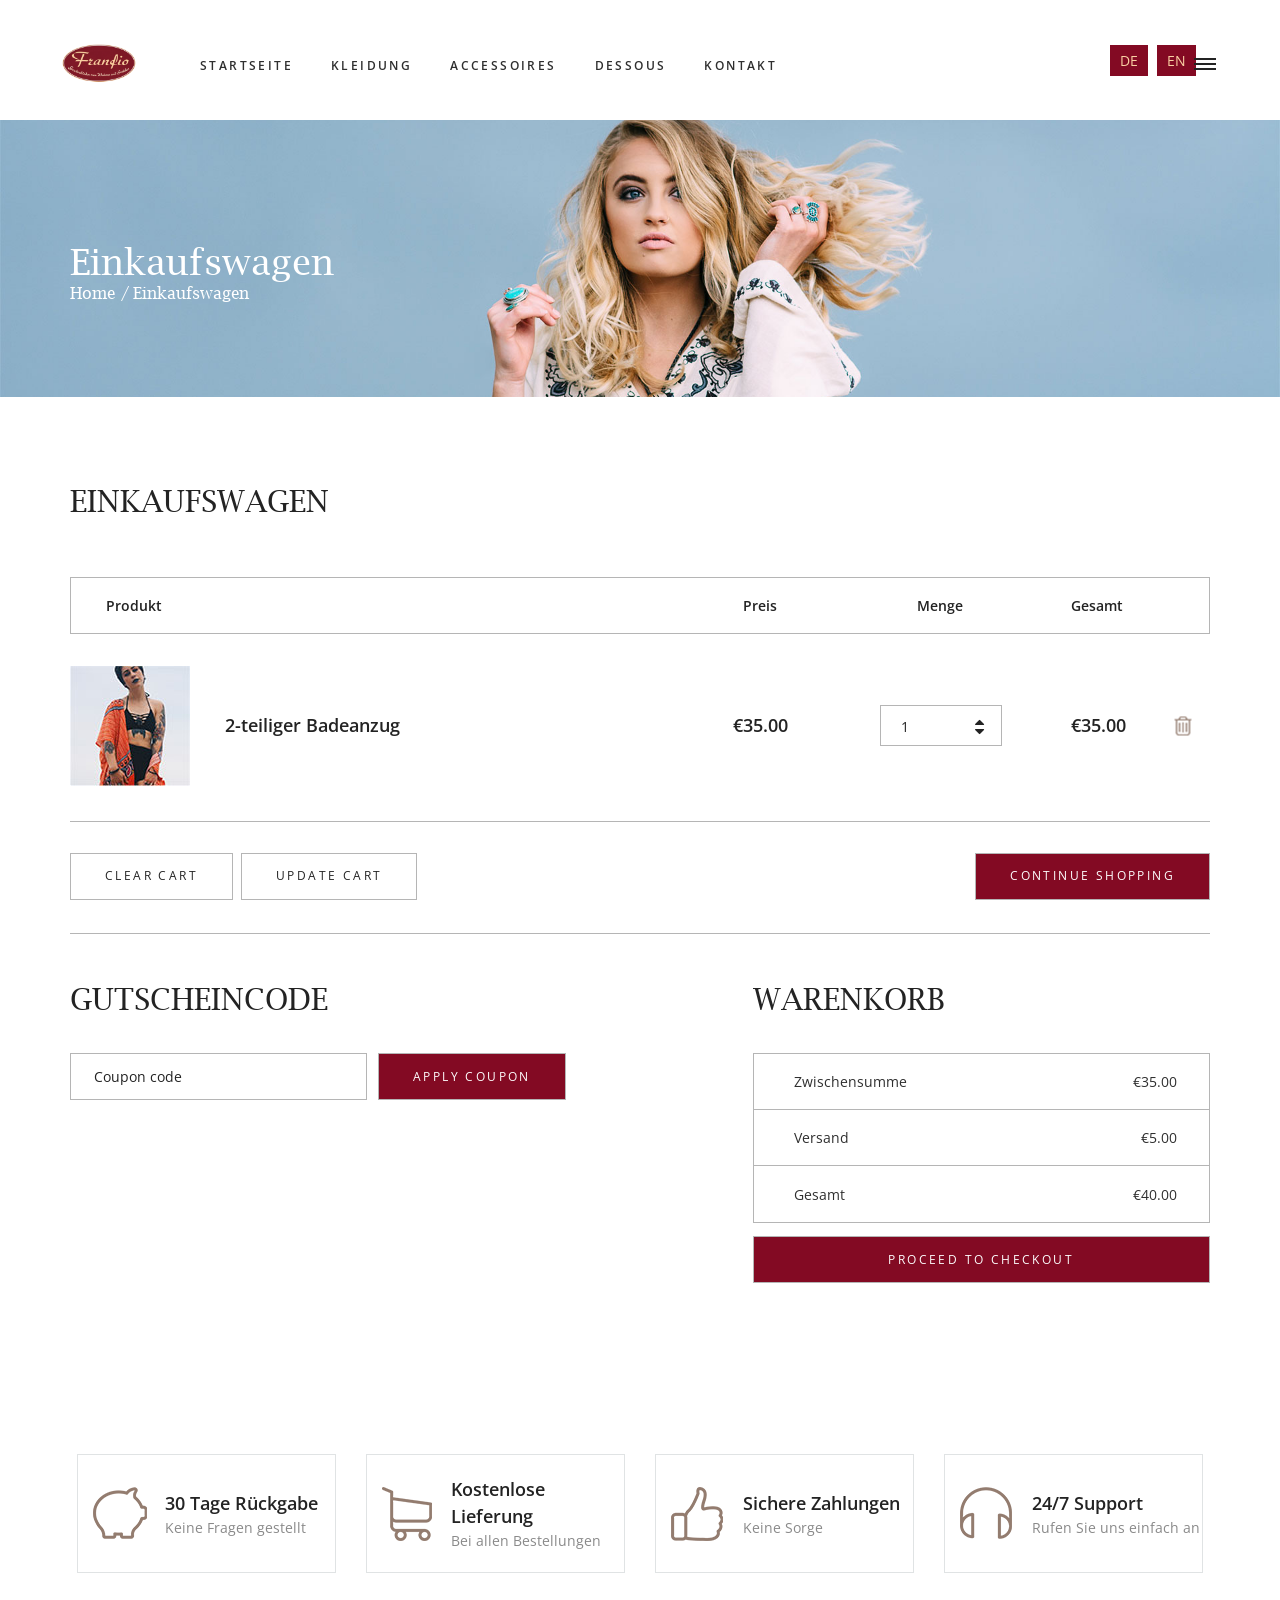
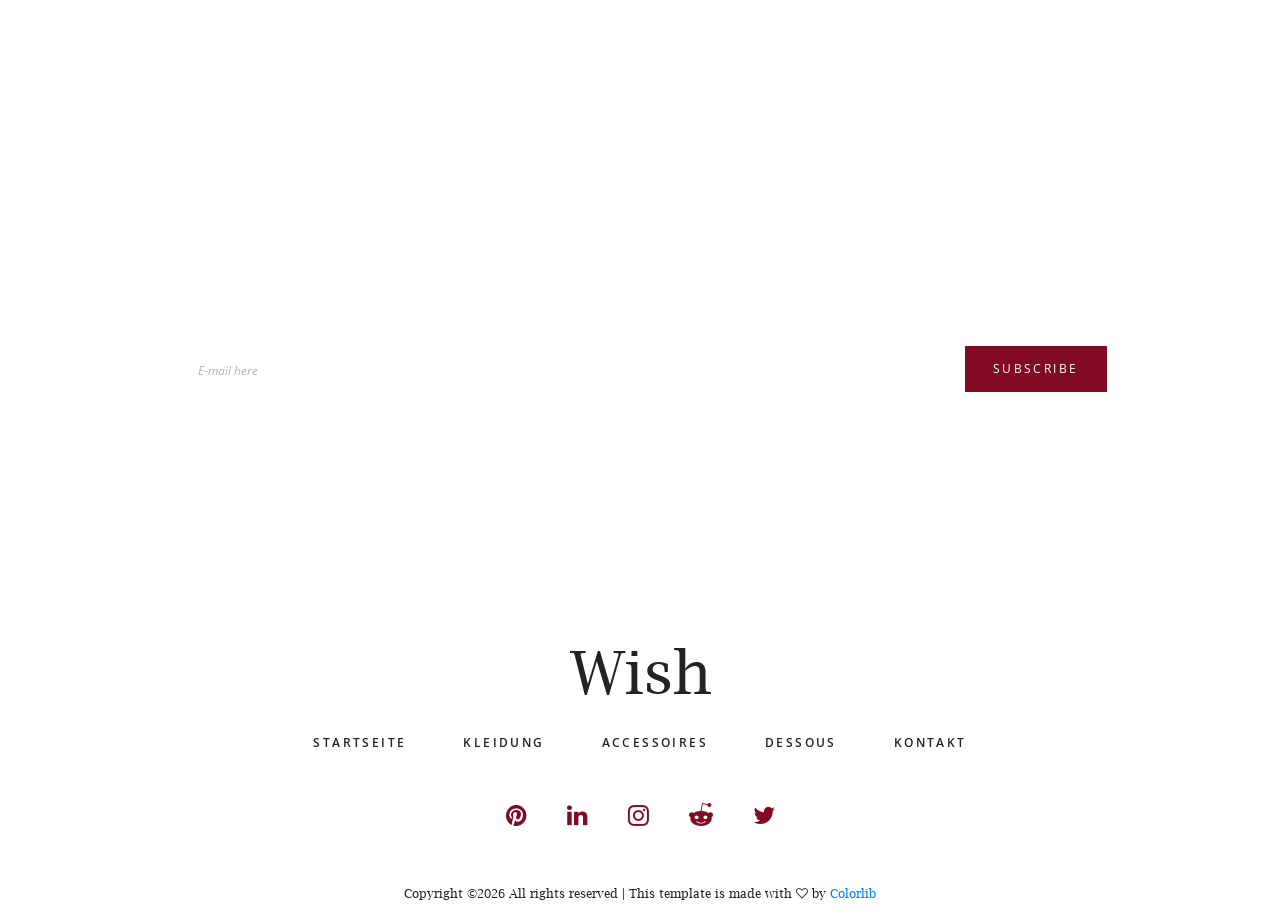
==== commit 2174af02: "newp" ====
--- a/cart.html
+++ b/cart.html
@@ -72,7 +72,7 @@
 							<div class="breadcrumbs">
 								<ul>
 									<li><a href="index.html">Home</a></li>
-									<li>Shopping Cart</li>
+									<li data-translate="shopping cart">Einkaufswagen</li>
 								</ul>
 							</div>
 						</div>
@@ -114,7 +114,7 @@
 								<!-- Product Image -->
 								<div class="cart_product_image"><img src="images/cart_product_1.jpg" alt=""></div>
 								<!-- Product Name -->
-								<div class="cart_product_name"><a href="product.html">2 Piece Swimsuit</a></div>
+								<div class="cart_product_name"><a href="product.html"data-translate="2 piece swimsuit">2-teiliger Badeanzug</a></div>
 								<div class="cart_product_info ml-auto">
 									<div class="cart_product_info_inner d-flex flex-row align-items-center justify-content-md-end justify-content-start">
 										<!-- Product Price -->
@@ -200,8 +200,8 @@
 						<div class="options_item d-flex flex-row align-items-center justify-content-start">
 							<div class="option_image"><img src="images/option_1.png" alt=""></div>
 							<div class="option_content">
-								<div class="option_title">30 Days Returns</div>
-								<div class="option_subtitle">No questions asked</div>
+								<div class="option_title" data-translate="30 days returns">30 Tage Rückgabe</div>
+								<div class="option_subtitle" data-translate="no questions asked">Keine Fragen gestellt</div>
 							</div>
 						</div>
 					</div>
@@ -211,8 +211,8 @@
 						<div class="options_item d-flex flex-row align-items-center justify-content-start">
 							<div class="option_image"><img src="images/option_2.png" alt=""></div>
 							<div class="option_content">
-								<div class="option_title">Free Delivery</div>
-								<div class="option_subtitle">On all orders</div>
+								<div class="option_title" data-translate="free delivery">Kostenlose Lieferung</div>
+								<div class="option_subtitle" data-translate="on all orders">Bei allen Bestellungen</div>
 							</div>
 						</div>
 					</div>
@@ -222,8 +222,8 @@
 						<div class="options_item d-flex flex-row align-items-center justify-content-start">
 							<div class="option_image"><img src="images/option_3.png" alt=""></div>
 							<div class="option_content">
-								<div class="option_title">Secure Payments</div>
-								<div class="option_subtitle">No need to worry</div>
+								<div class="option_title" data-translate="secure payments">Sichere Zahlungen</div>
+								<div class="option_subtitle" data-translate="no need to worry">Keine Sorge</div>
 							</div>
 						</div>
 					</div>
@@ -233,8 +233,8 @@
 						<div class="options_item d-flex flex-row align-items-center justify-content-start">
 							<div class="option_image"><img src="images/option_4.png" alt=""></div>
 							<div class="option_content">
-								<div class="option_title">24/7 Support</div>
-								<div class="option_subtitle">Just call us</div>
+								<div class="option_title" data-translate="24/7 support">24/7 Support</div>
+								<div class="option_subtitle" data-translate="just call us">Rufen Sie uns einfach an</div>
 							</div>
 						</div>
 					</div>
